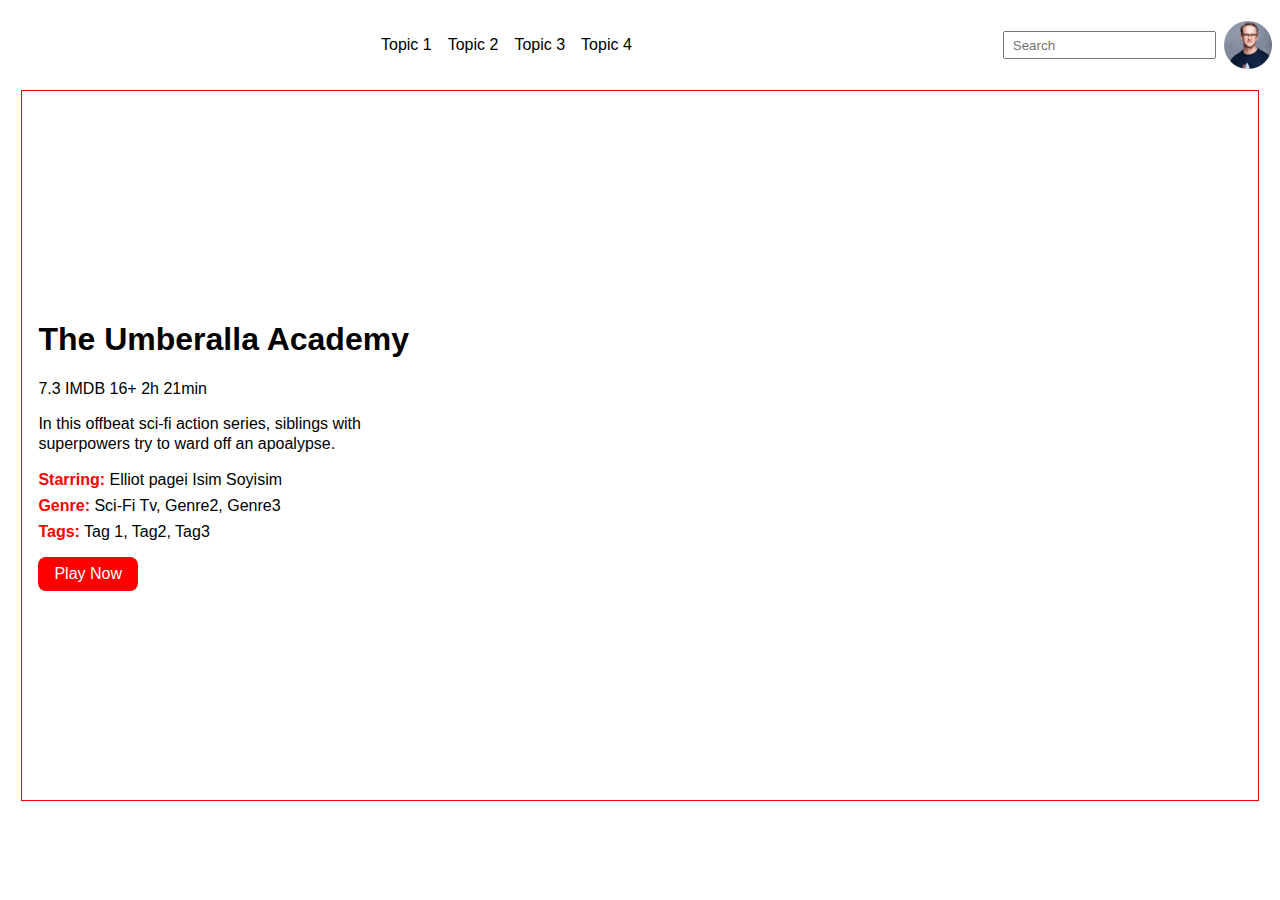
==== src/index.html @ c2cbd6dc "update 6" ====
<!DOCTYPE html>
<html lang="en">

<head>
    <meta charset="UTF-8">
    <link rel="stylesheet" href="https://cdnjs.cloudflare.com/ajax/libs/font-awesome/6.6.0/css/all.min.css"
        integrity="sha512-Kc323vGBEqzTmouAECnVceyQqyqdsSiqLQISBL29aUW4U/M7pSPA/gEUZQqv1cwx4OnYxTxve5UMg5GT6L4JJg=="
        crossorigin="anonymous" referrerpolicy="no-referrer" />
    <meta name="viewport" content="width=device-width, initial-scale=1.0">
    <link rel="stylesheet" href="index.css">
    <title>Netflix</title>
</head>
<!--
    https://www.figma.com/design/aru3RSmAs6yb5NfmyIEYyN/WitFlix?node-id=0-1&t=zFWWiCDmknw69HtB-0 
    https://player.vimeo.com/video/997661685 Tamamlandi
    https://player.vimeo.com/video/998091389 09.00 dk
     -->

<body>
    <header>
        <img class="logo" src="https://gazete.firat.edu.tr/wp-content/uploads/2021/03/netflix.png" alt="">
        <nav>
            <a href="">Topic 1</a>
            <a href="">Topic 2</a>
            <a href="">Topic 3</a>
            <a href="">Topic 4</a>
        </nav>
        <div  class="search">
            <input type="text" placeholder="Search">
            <i id="search-icon" class="fa-solid fa-magnifying-glass"></i>
            <i class="fa-regular fa-bell fa-2xl"></i>
            <img class="profile"
                src="[data-uri]"
                alt="">
        </div>
    </header>
    <main>
        <div class="hero-content">
            <h1>The Umberalla Academy</h1>
            <div class="movie-info">
                <div class="user-ratings">
                    <span class="user-rating">
                        <i class="fa-solid fa-star"></i>
                        <i class="fa-solid fa-star"></i>
                        <i class="fa-solid fa-star"></i>
                        <i class="fa-solid fa-star"></i>
                        <i class="fa-regular fa-star"></i>
                    </span>
                    <span class="imdb-rating">7.3 IMDB</span>
                </div>
                <span class="maturiy-rating">16+</span>
                <span class="duration"> 2h 21min</span>
            </div>
            <p class="movie-description">In this offbeat sci-fi action series, siblings with superpowers try to ward off
                an apoalypse.</p>
            <ul class="movie-details">
                <li><span>Starring:</span> Elliot pagei Isim Soyisim</li>
                <li><span>Genre:</span> Sci-Fi Tv, Genre2, Genre3</li>
                <li><span>Tags:</span> Tag 1, Tag2, Tag3</li>
            </ul>
            <div class="btn btn-lg">
                <i class="fa-solid fa-play"></i>
                Play Now
            </div>
        </div>
    </main>
    <section>
        <div class="segguestion-row"></div>
        <div class="segguestion-row"></div>
        <div class="segguestion-row"></div>
    </section>
    <footer></footer>
</body>

</html>
---- src/index.css ----
body{
    padding: 0;
    margin: 0;
    font-family: Arial, Helvetica, sans-serif;
}

/* header */

header{
    display: flex;
    justify-content: space-between;
    align-items: center;
}

img.logo{
    padding: 10px 0 0 10px;
    height: 4rem;
    margin-bottom: 1rem;
}

nav{
    display: flex;
    gap: 1rem;
}

header nav a {
    color: black;
    text-decoration: none;
}

nav a:hover {
    color: red;
}

.search {
    display: flex;
    align-items: center;
    gap: .9rem;
}

.search input {
    padding: .3rem 1.5rem .3rem .5rem;
}

#search-icon {
    margin-left: -35px;
}

img.profile{
    width: 3rem;
    border-radius: 100px;
    margin-right: 0.5rem;
}

 /* Main */ 
 main{
    width: 94%;
    margin: auto;
    border: 1px solid red;
    padding: 1rem;
    aspect-ratio: 16/9;
    display: flex;
    align-items: center;
    background-image: url(https://encrypted-tbn0.gstatic.com/images?q=tbn:ANd9GcRljPZAo_WetnC7v3HpCrABnNccHTCxb0ab_g&s);
    background-repeat: no-repeat;
    background-size: cover;
    background-position: center;
 }

 .user-ratings {
    display: inline-block;
 }

 .user-rating i {
    color: red;
 }

 .movie-description {
    width: 60%;
    line-height: 130%;
 }

 .movie-details {
    padding-left: 0;
    
 }

 .movie-details li{
    list-style-type: none;
    margin-bottom: .5rem;
 }

 .movie-details span{
    font-weight: bold;
    color: red;
 }

 .btn {
    border-radius: .5rem;
    background: red;
    color: white;
    display: inline-block;
    padding: .5rem 1rem;
 }
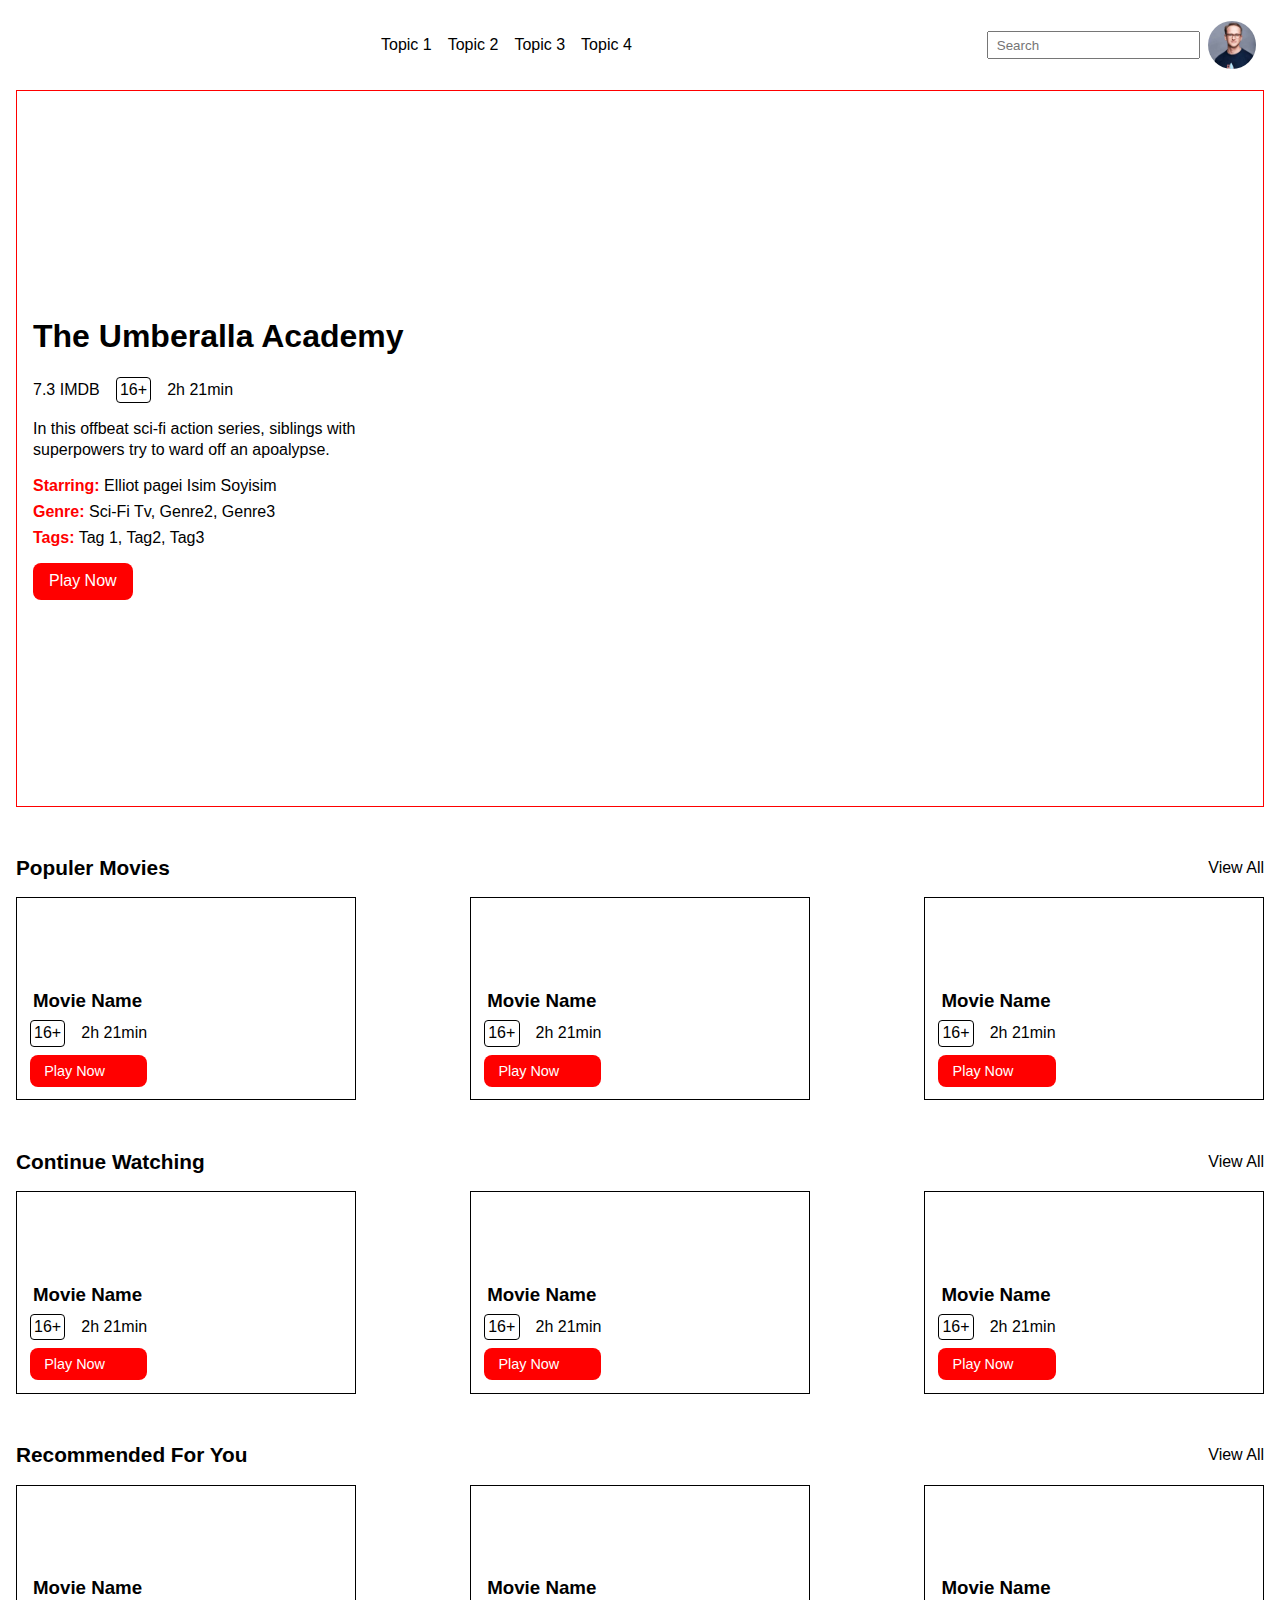
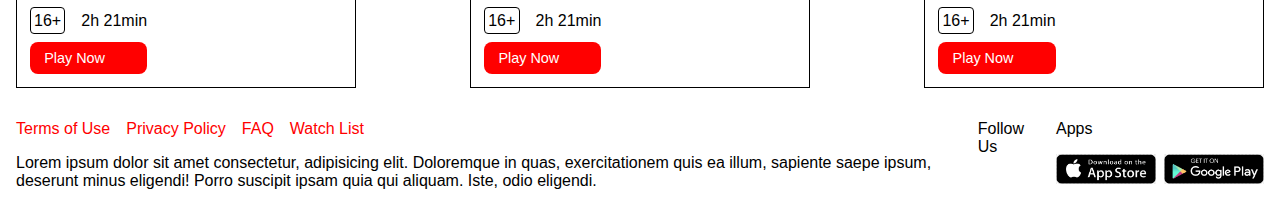
==== commit 544815d3: "suggestion and  footer finish" ====
--- a/src/index.html
+++ b/src/index.html
@@ -13,7 +13,7 @@
 <!--
     https://www.figma.com/design/aru3RSmAs6yb5NfmyIEYyN/WitFlix?node-id=0-1&t=zFWWiCDmknw69HtB-0 
     https://player.vimeo.com/video/997661685 Tamamlandi
-    https://player.vimeo.com/video/998091389 09.00 dk
+    https://player.vimeo.com/video/998091389 57.00 dk
      -->
 
 <body>
@@ -25,7 +25,7 @@
             <a href="">Topic 3</a>
             <a href="">Topic 4</a>
         </nav>
-        <div  class="search">
+        <div class="search">
             <input type="text" placeholder="Search">
             <i id="search-icon" class="fa-solid fa-magnifying-glass"></i>
             <i class="fa-regular fa-bell fa-2xl"></i>
@@ -48,7 +48,7 @@
                     </span>
                     <span class="imdb-rating">7.3 IMDB</span>
                 </div>
-                <span class="maturiy-rating">16+</span>
+                <span class="maturity-rating">16+</span>
                 <span class="duration"> 2h 21min</span>
             </div>
             <p class="movie-description">In this offbeat sci-fi action series, siblings with superpowers try to ward off
@@ -65,11 +65,147 @@
         </div>
     </main>
     <section>
-        <div class="segguestion-row"></div>
-        <div class="segguestion-row"></div>
-        <div class="segguestion-row"></div>
+        <div class="suggestion-row">
+            <div class="suggestion-title">
+                <h2>Populer Movies</h2>
+                <a href="#">View All</a>
+            </div>
+            <div class="suggestion-content">
+                <div class="suggestion-item">
+                    <div class="suggestion-item-content">
+                        <h3>Movie Name</h3>
+                        <div class="movie-info">
+                            <span class="maturity-rating">16+</span>
+                            <span class="duration">2h 21min</span>
+                        </div>
+                        <div class="btn btn-md"><i class="fa-solid fa-play"></i> Play Now</div>
+                    </div>
+                </div>
+                <div class="suggestion-item">
+                    <div class="suggestion-item-content">
+                        <h3>Movie Name</h3>
+                        <div class="movie-info">
+                            <span class="maturity-rating">16+</span>
+                            <span class="duration">2h 21min</span>
+                        </div>
+                        <div class="btn btn-md"><i class="fa-solid fa-play"></i> Play Now</div>
+                    </div>
+                </div>
+                <div class="suggestion-item">
+                    <div class="suggestion-item-content">
+                        <h3>Movie Name</h3>
+                        <div class="movie-info">
+                            <span class="maturity-rating">16+</span>
+                            <span class="duration">2h 21min</span>
+                        </div>
+                        <div class="btn btn-md"><i class="fa-solid fa-play"></i> Play Now</div>
+                    </div>
+                </div>
+            </div>
+        </div>
+        <div class="suggestion-row">
+            <div class="suggestion-title">
+                <h2>Continue Watching</h2>
+                <a href="#">View All</a>
+            </div>
+            <div class="suggestion-content">
+                <div class="suggestion-item">
+                    <div class="suggestion-item-content">
+                        <h3>Movie Name</h3>
+                        <div class="movie-info">
+                            <span class="maturity-rating">16+</span>
+                            <span class="duration">2h 21min</span>
+                        </div>
+                        <div class="btn btn-md"><i class="fa-solid fa-play"></i> Play Now</div>
+                    </div>
+                </div>
+                <div class="suggestion-item">
+                    <div class="suggestion-item-content">
+                        <h3>Movie Name</h3>
+                        <div class="movie-info">
+                            <span class="maturity-rating">16+</span>
+                            <span class="duration">2h 21min</span>
+                        </div>
+                        <div class="btn btn-md"><i class="fa-solid fa-play"></i> Play Now</div>
+                    </div>
+                </div>
+                <div class="suggestion-item">
+                    <div class="suggestion-item-content">
+                        <h3>Movie Name</h3>
+                        <div class="movie-info">
+                            <span class="maturity-rating">16+</span>
+                            <span class="duration">2h 21min</span>
+                        </div>
+                        <div class="btn btn-md"><i class="fa-solid fa-play"></i> Play Now</div>
+                    </div>
+                </div>
+            </div>
+        </div>
+        <div class="suggestion-row">
+            <div class="suggestion-title">
+                <h2>Recommended For You </h2>
+                <a href="#">View All</a>
+            </div>
+            <div class="suggestion-content">
+                <div class="suggestion-item">
+                    <div class="suggestion-item-content">
+                        <h3>Movie Name</h3>
+                        <div class="movie-info">
+                            <span class="maturity-rating">16+</span>
+                            <span class="duration">2h 21min</span>
+                        </div>
+                        <div class="btn btn-md"><i class="fa-solid fa-play"></i> Play Now</div>
+                    </div>
+                </div>
+                <div class="suggestion-item">
+                    <div class="suggestion-item-content">
+                        <h3>Movie Name</h3>
+                        <div class="movie-info">
+                            <span class="maturity-rating">16+</span>
+                            <span class="duration">2h 21min</span>
+                        </div>
+                        <div class="btn btn-md"><i class="fa-solid fa-play"></i> Play Now</div>
+                    </div>
+                </div>
+                <div class="suggestion-item">
+                    <div class="suggestion-item-content">
+                        <h3>Movie Name</h3>
+                        <div class="movie-info">
+                            <span class="maturity-rating">16+</span>
+                            <span class="duration">2h 21min</span>
+                        </div>
+                        <div class="btn btn-md"><i class="fa-solid fa-play"></i> Play Now</div>
+                    </div>
+                </div>
+            </div>
+        </div>
     </section>
-    <footer></footer>
+    <footer>
+        <div>
+            <nav>
+                <a href="">Terms of Use</a>
+                <a href="">Privacy Policy</a>
+                <a href="">FAQ</a>
+                <a href="">Watch List</a>
+            </nav>
+            <p class="copyright">Lorem ipsum dolor sit amet consectetur, adipisicing elit. Doloremque in quas, exercitationem quis ea illum, sapiente saepe ipsum, deserunt minus eligendi! Porro suscipit ipsam quia qui aliquam. Iste, odio eligendi.</p>
+        </div>
+        <div class="social-media-links">
+            <p>Follow Us</p>
+            <div>
+                <i class="fa-brands fa-square-facebook fa-2xl"></i>
+                <i class="fa-brands fa-square-youtube fa-2xl"></i>
+                <i class="fa-brands fa-square-x-twitter fa-2xl"></i>
+            </div>
+        </div>
+        <div class="app-store-links">
+            <p>Apps</p>
+            <div>
+                <img src="./assets/image 12-1.png" alt="">
+                <img src="./assets/image 12.png" alt="">
+            </div>
+        </div>
+    </footer>
 </body>
 
 </html>--- a/src/index.css
+++ b/src/index.css
@@ -1,5 +1,5 @@
 body{
-    padding: 0;
+    padding: 0 1rem;
     margin: 0;
     font-family: Arial, Helvetica, sans-serif;
 }
@@ -23,7 +23,7 @@
     gap: 1rem;
 }
 
-header nav a {
+nav a {
     color: black;
     text-decoration: none;
 }
@@ -54,8 +54,6 @@
 
  /* Main */ 
  main{
-    width: 94%;
-    margin: auto;
     border: 1px solid red;
     padding: 1rem;
     aspect-ratio: 16/9;
@@ -67,12 +65,24 @@
     background-position: center;
  }
 
+ .movie-info{
+    display: flex;
+    gap: 1rem;
+    align-items: center;
+ }
+
  .user-ratings {
     display: inline-block;
  }
 
  .user-rating i {
     color: red;
+ }
+
+ .maturity-rating{
+    border: 1px solid black;
+    border-radius: 4px;
+    padding: .2rem;
  }
 
  .movie-description {
@@ -101,4 +111,113 @@
     color: white;
     display: inline-block;
     padding: .5rem 1rem;
- }+ }
+
+ .btn-lg{
+    padding: .6rem 1rem;
+ }
+
+ .btn-md{
+    padding: .5rem .9rem;
+    font-size: .9em;
+ }
+
+ /* suggestion  */
+
+ .suggestion-row{
+    margin: 2rem auto;
+    
+ }
+
+.suggestion-title{
+    display: flex;
+    justify-content: space-between;
+    align-items: center;
+}
+
+.suggestion-title h2 {
+    font-size: 1.3rem;
+}
+
+.suggestion-title a {
+    text-decoration: none;
+    color: black;
+}
+
+.suggestion-title a:hover{
+    color: red;
+}
+
+.suggestion-item{
+    border: 1px solid black;
+    width: 25%;
+    padding: .8rem;
+    display: flex;
+    align-items: flex-end;
+    aspect-ratio: 16/9;
+}
+
+.suggestion-item-content{
+    display: flex;
+    flex-direction: column;
+    gap: .5rem;
+}
+
+.suggestion-item-content h3{
+    margin: 0 .2rem;
+}
+
+.suggestion-content{
+    display: flex;
+    justify-content: space-between;
+}
+
+/* footer */
+footer{
+    display: flex;
+    align-items: flex-start;
+    justify-content: space-between;
+    gap: 2rem;
+}
+
+.copyright{
+    margin-top: 1rem;
+}
+
+footer > div > p {
+    margin-top: 0;
+}
+
+.social-media-links div {
+    display: flex;
+    gap: .5rem;
+    padding-top: 1rem;
+}
+
+.fa-square-facebook{
+    color: #1877F2;
+}
+
+.fa-square-youtube{
+    color: red;
+}
+
+
+.app-store-links div {
+    display: flex;
+    gap: .5rem;
+}
+
+.app-store-links img {
+    max-width: 100px;
+}
+
+footer nav a {
+    color: red;
+    text-decoration: none;
+}
+
+footer nav a:hover {
+    color: black;
+    text-decoration: line-through;
+}